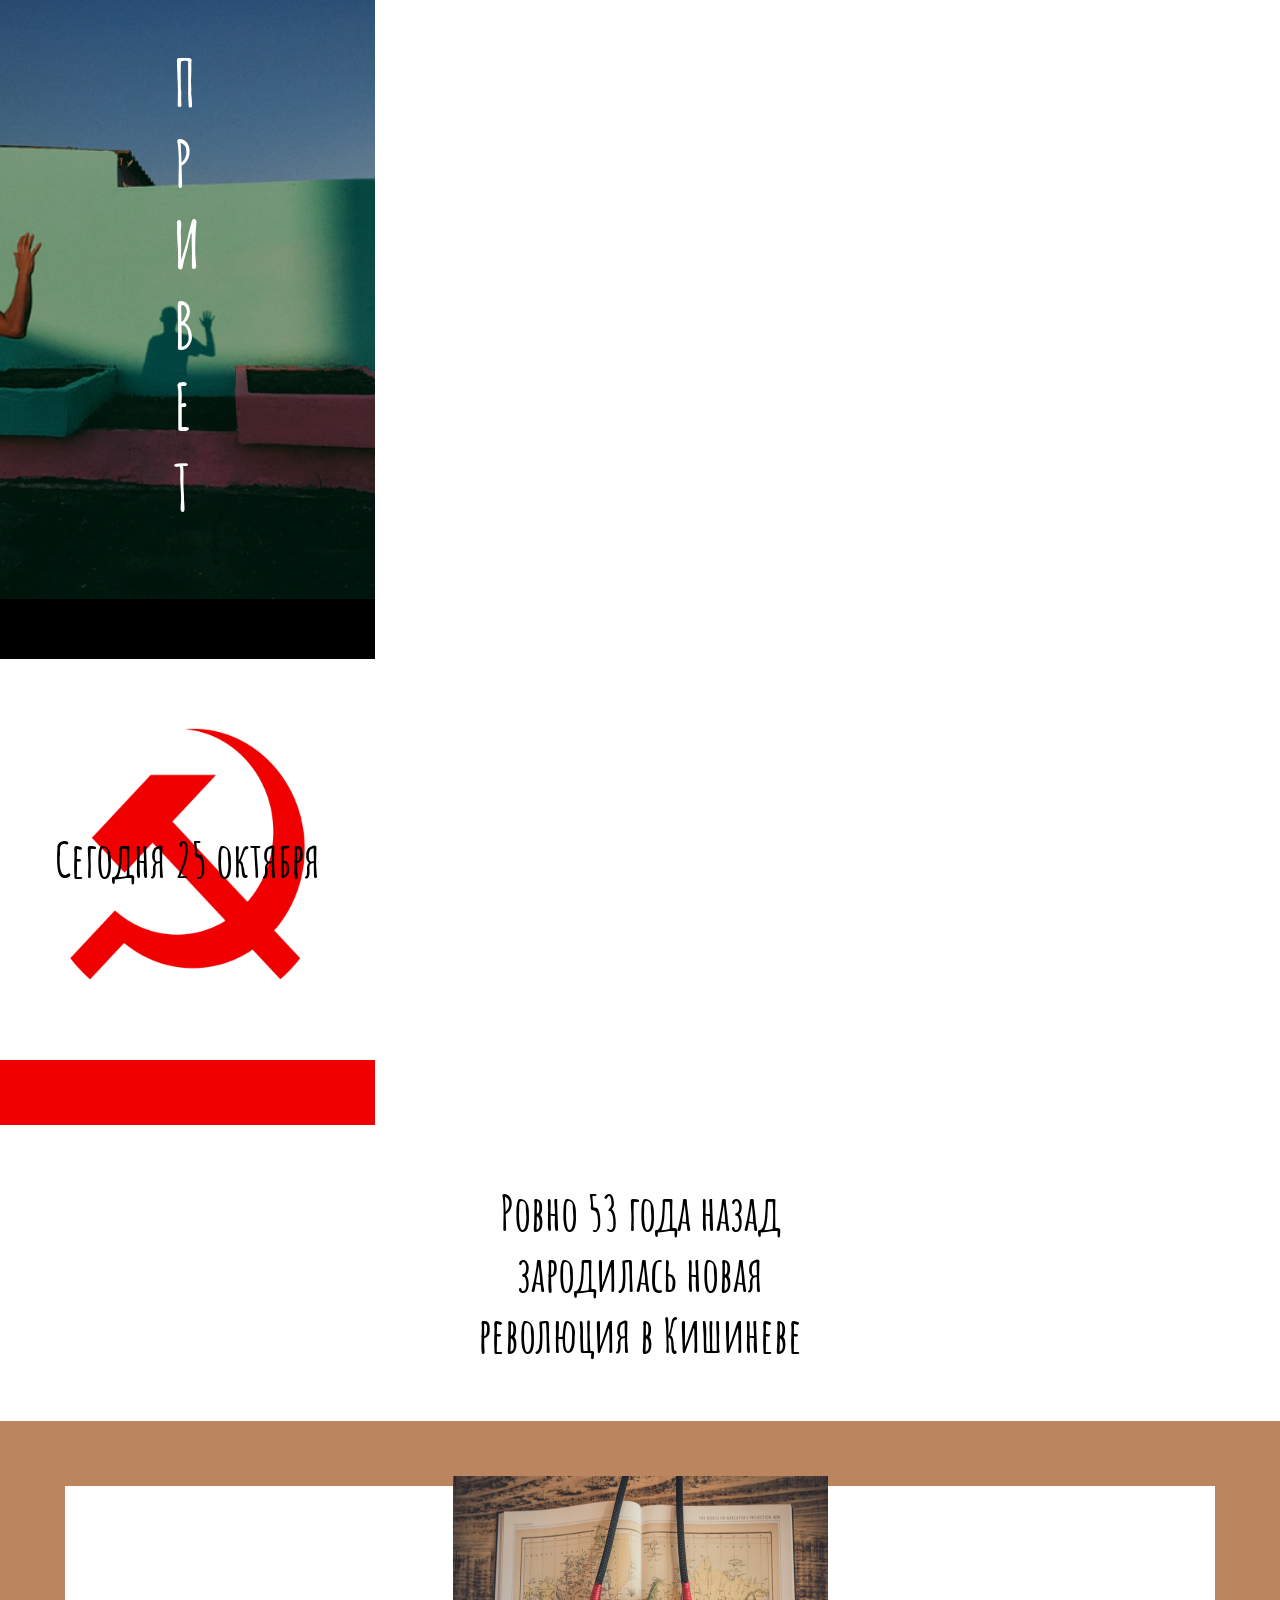
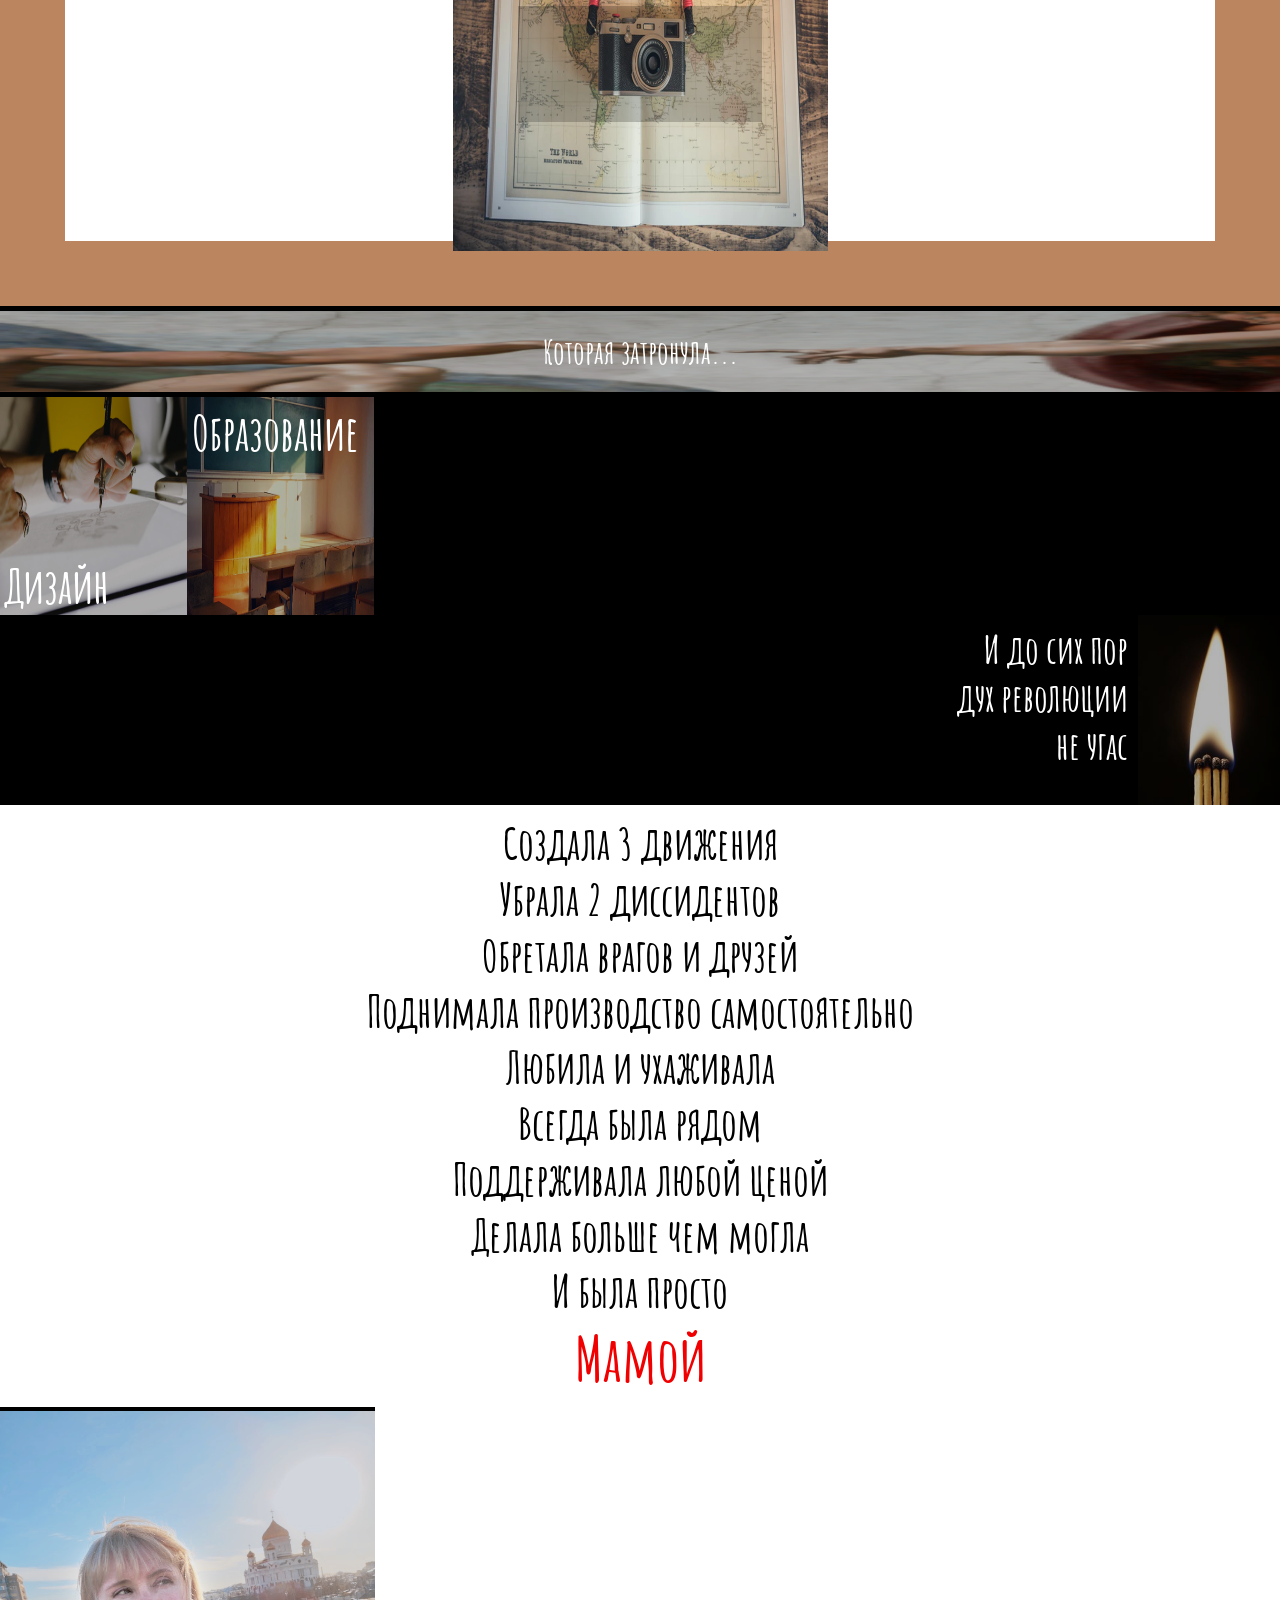
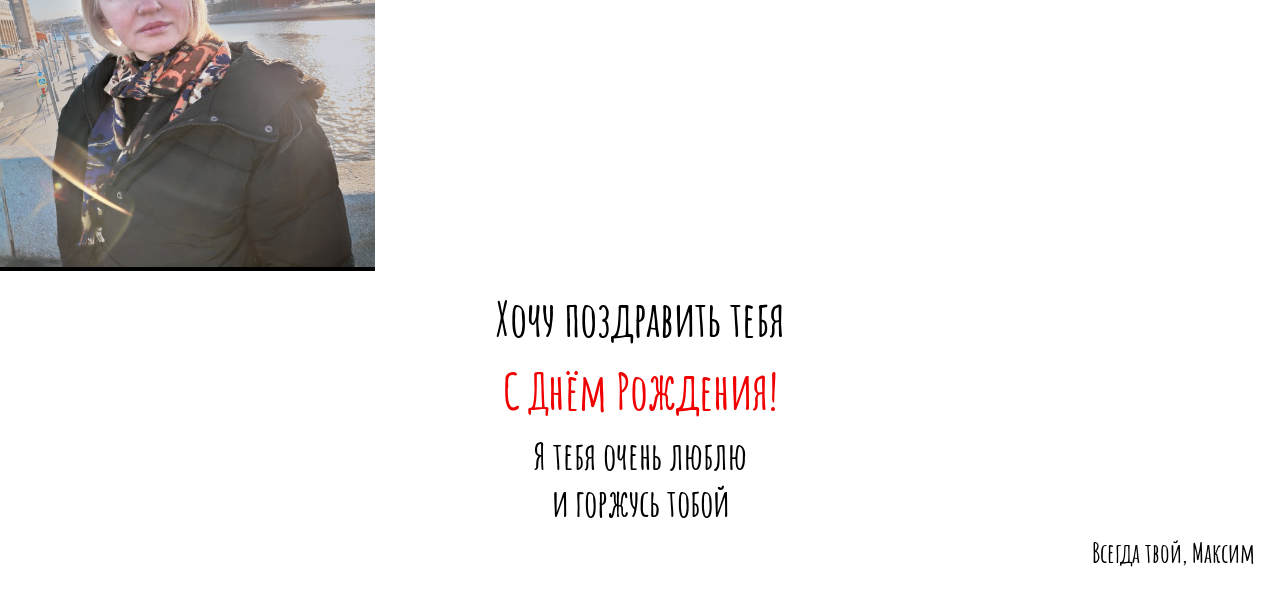
==== main.html @ 73486142 "Initial Commit" ====
<!DOCTYPE html>
<html lang="en">
<head>
    <meta charset="UTF-8">
    <meta name="viewport" content="width=device-width, initial-scale=1.0">
    <title>С праздником!</title>
    <link href="https://fonts.googleapis.com/css2?family=Amatic+SC:wght@400;700&display=swap" rel="stylesheet">
    <link rel="stylesheet" href="main.css">

</head>
<body>
    <div class="container">
        <img src="/photo/1.png" alt="Hello">
        <div class="box1">
    <h1>
        П<br>
        Р<br>
        И<br>
        В<br>
        Е<br>
        Т
    </h1>
        </div>
    </div>
    <div class="box2">
        
        <h1>Сегодня 25 октября</h1>
        <img src="/photo/2.png" alt="USSR">
    </div>
    <div class="box3">
        <h1>Ровно 53 года назад <br>
            зародилась новая <br>
            революция в Кишиневе</h1>
    </div>
    <div class="box4">
        <img src="/photo/3.png" alt="World">
            <h1>Которая прошла <br>
                не одно государство</h1>
    </div>
    <div class="box5">
        <img src="/photo/4.png" alt="Hand">
        <h1>Которая затронула...</h1>
    </div>
    <div class="box6">
        <div class="des">
            <img src="/photo/5.png" alt="Design">
            <h1>Дизайн</h1>
        </div>
        <div class="edu">
            <img src="/photo/6.png" alt="Education">
            <h1>Образование</h1>
        </div>
    </div>
    <div class="box7">
        <h1>И до сих пор <br>
            дух революции <br>
            не угас</h1>
            <img src="/photo/7.jpg" alt="Fire">
    </div>
    <div class="box8">
        <h1>Создала 3 движения</h1>
        <h1>Убрала 2 диссидентов</h1>
        <h1>Обретала врагов и друзей</h1>
        <h1>Поднимала производство 
            самостоятельно</h1>
        <h1>Любила и ухаживала</h1>
        <h1>Всегда была рядом</h1>
        <h1>Поддерживала любой 
            ценой</h1>
        <h1>Делала больше чем могла</h1>
        <h1>И была просто</h1>
        <h1><span>Мамой</span> </h1>

    </div>
    <div class="box9">
        
        
        <img src="/photo/7.png" alt="You">
    </div>
    <div class="text9">
        <h2>Хочу
            поздравить
            тебя</h2>
        <h1>С Днём Рождения!</h1>
        <h3>Я тебя очень люблю <br>
            и горжусь тобой</h3>
            <h5>Всегда твой, Максим</h5>
    </div>
</body>
</html>
---- main.css ----
* {
    padding: 0;
    margin: 0;
}
body {
    width:375 ;
    height: 100%;
    font-family: 'Amatic SC', cursive;
    
}
.container {
    height: 599px;
    width: 375px;
    background: black;
}
.container img {
    position: absolute;
    width: 375px;
    height: 599px;
    left: 0px;
    top: 0px;    
    opacity: 65%;   

}

.box1 {
    width: 375px;
    height: 100%;
    font-size: 32px;
    justify-content: center;
    align-items: center;
    display: flex;
    border-bottom: 65px solid black;
    position: relative;
}

.box1 h1 {
    padding-bottom: 30px;
    color: white;
}
/* box2 */

.box2 {
    width: 375px;
    height: 401px;
    position: relative;
    color: black;
    margin-top: 60px;
    justify-content: center;
    align-items: center;
    display: flex;
    text-align: center;
    border-bottom: 65px solid #F00001 ;
}
.box2 h1 {
    z-index: 2;
    font-size: 48px;
}
.box2 img {
    width: 375px;
    height: 401px;
    position: absolute;
    z-index: 1;
    
}
/* box3 */
.box3 {
    justify-content: center;
    align-items: center;
    display: flex;
    text-align: center;
    height: 296px;
    font-size: 24px;
}
/* box4 */
.box4 {
    height: 355px;
    position: relative;
    justify-content: center;
    align-items: center;
    display: flex;
    text-align: center;
    border: 65px #BB865F solid;

}
.box4 img {
    position: absolute;
    z-index: 1;
    height: 375px;
    width: 375px;

}
.box4 h1 {
    z-index: 2;
    position: absolute;
    color: white;
    padding:10px;
    background: rgba(0, 0, 0, 0.2);
    border-radius: 10px;
    backdrop-filter: blur(0.7px);
    font-size: 38px;

}
/* box5 */
.box5 {
    position: relative;
    justify-content: center;
    align-items: center;
    display: flex;
    text-align: center;
    height: 81px;
    border-top: black 5px solid;
    border-bottom: black 5px solid;
    background-color: black;
   

}
.box5 img {
    height: 81px;
    position: absolute;
    width: 100%;
    z-index: 1;
    opacity: 70%;
}
.box5 h1 {
    z-index: 2;
    color: white;
}
/* box6 */
.box6 {
    display: flex;
    background-color: black;
}
.des , .edu {
    position: relative;
}
.des , .edu, .des img, .edu img {
 width: 187px;
 height: 218px;
}
.des img, .edu img {
    position: absolute;
    z-index: 1;
    opacity: 70%;
}
.des h1 , .edu h1 {
    z-index: 2;
    position: absolute;
    font-size: 48px;
    color: white;
    padding: 5px;
}
.des h1 {
   top: 70%; 
}
/* box7 */
.box7 {
    background-color: black;
    display: flex;
    color: white;

}
.box7 img {
    width: 150px;
    height: 190px;
    opacity: 70%;

}
.box7 h1 {
    width: 100%;
    text-align: right;
    padding: 10px;
    font-size: 38px;
}
/* box8 */
.box8 {
    text-align: center;
    padding: 10px;
    font-size: 22px;
}
.box8 h1 span {
    color:#F00001 ;
    font-size: 62px;
}
/* box9 */
.box9 {
    height: 456px;

}
.box9 img {
    height: 100%;
    width: 375px ;
    border-top: 4px black solid;
    border-bottom: 4px black solid;
 
}
.text9 {
    padding: 25px;
    text-align: center;
    font-size: 32px;
}
.text9 h1 {
    color: #F00001;
    font-size: 50px;
    padding: 10px 0px 10px 0px;
}
.text9 h5 {
    text-align: right;
    padding: 10px 0px 10px 0px;
}
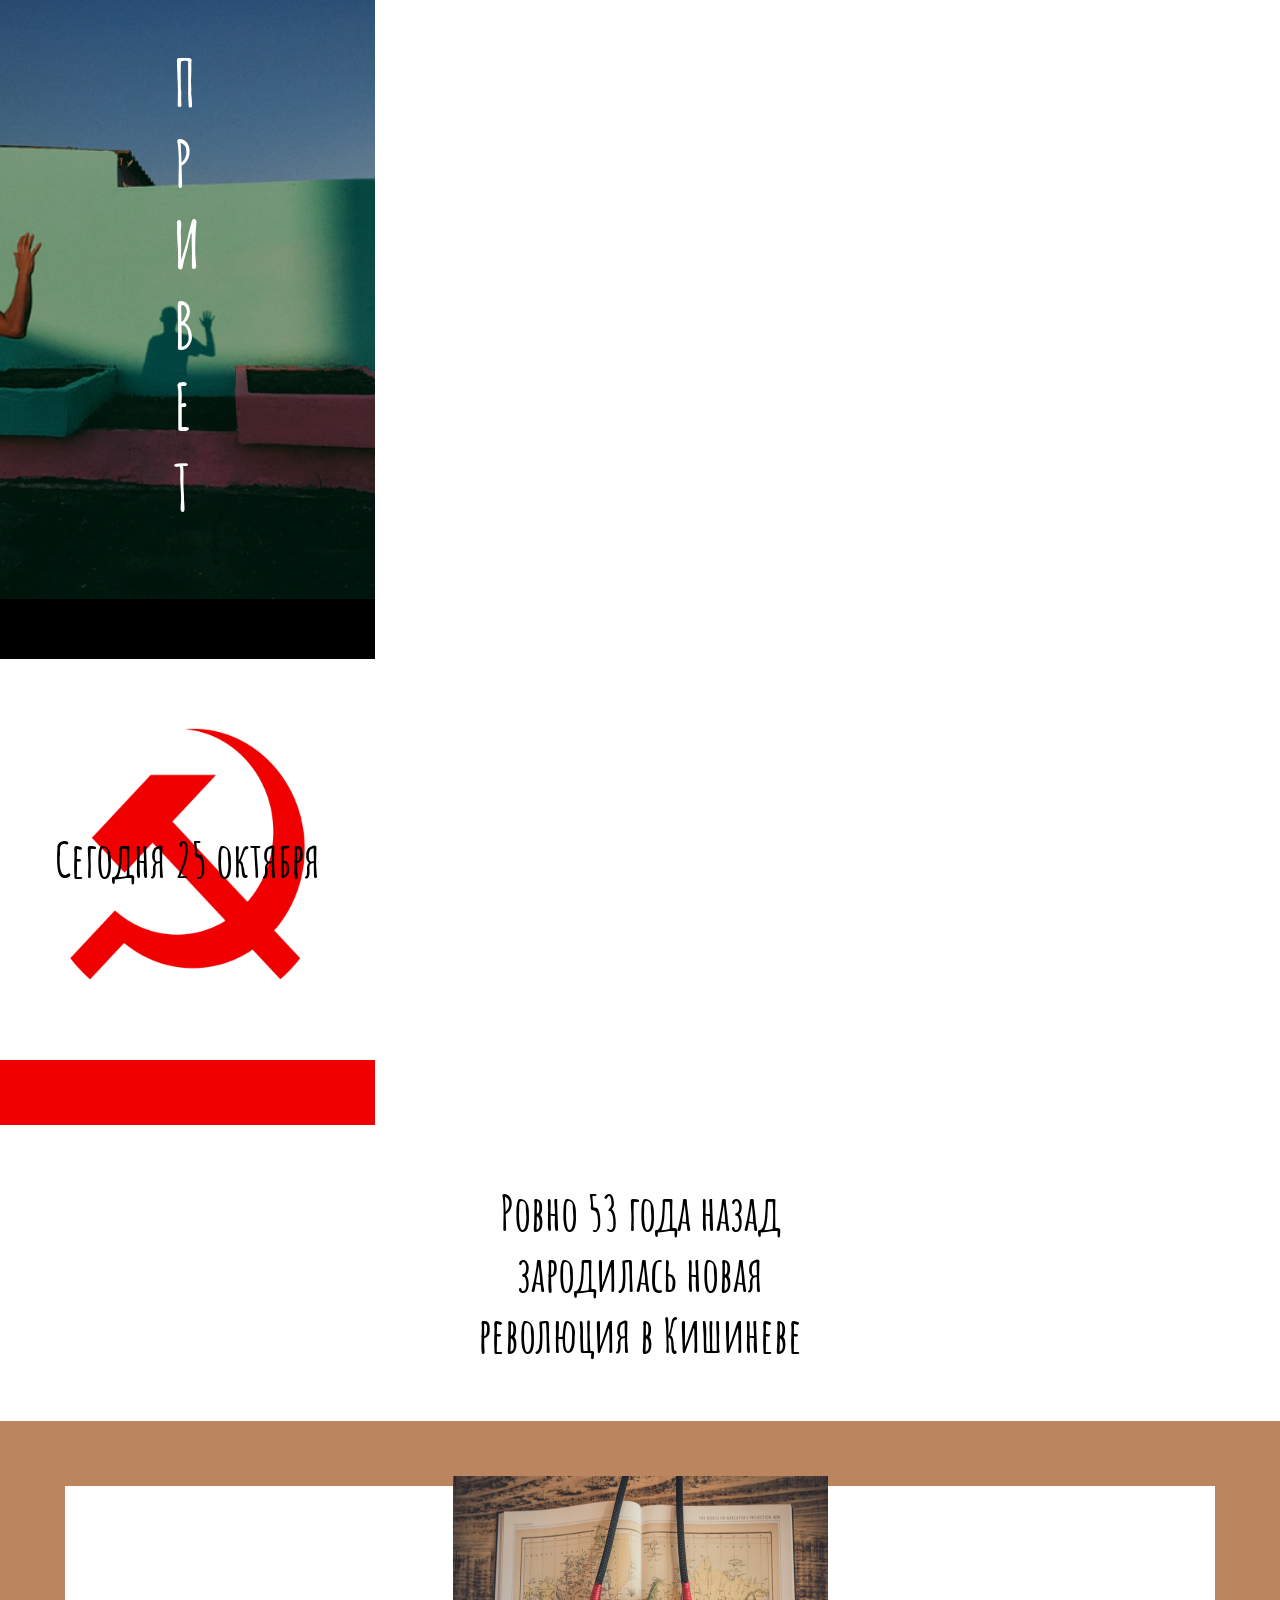
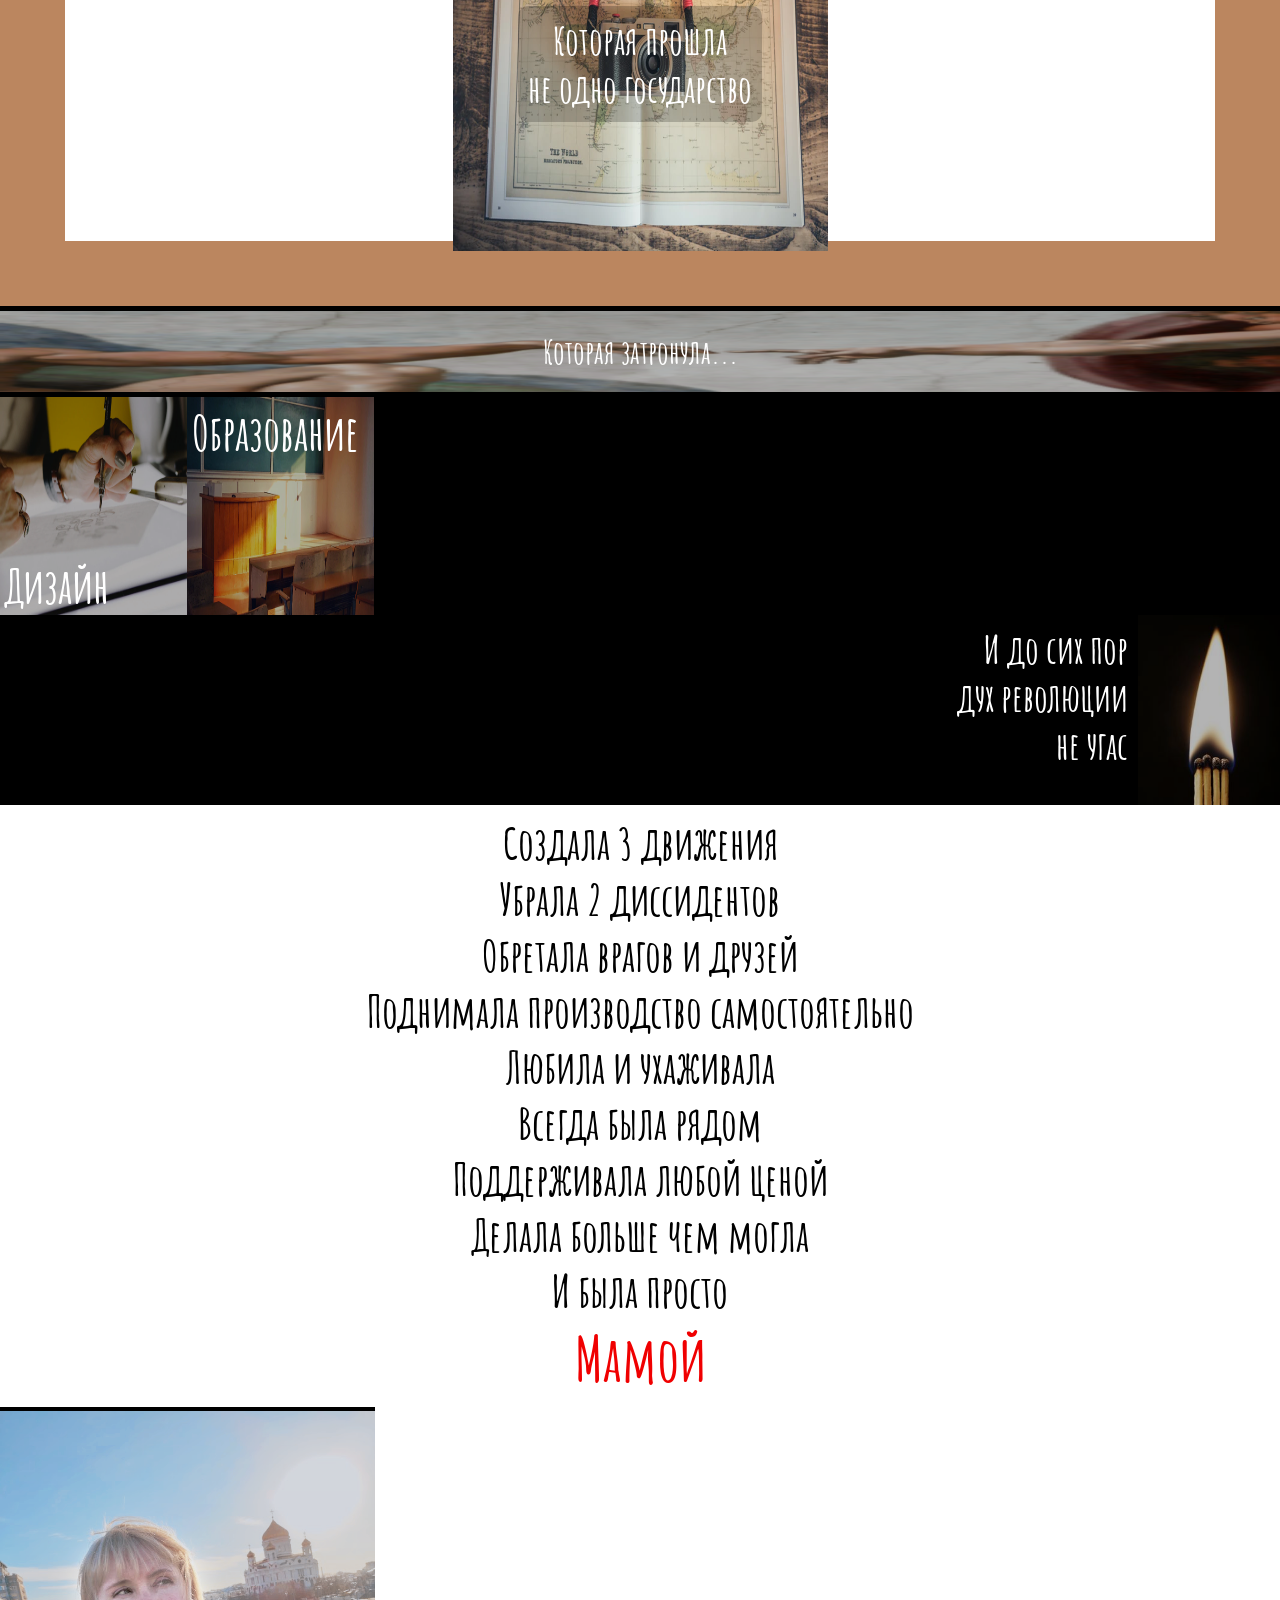
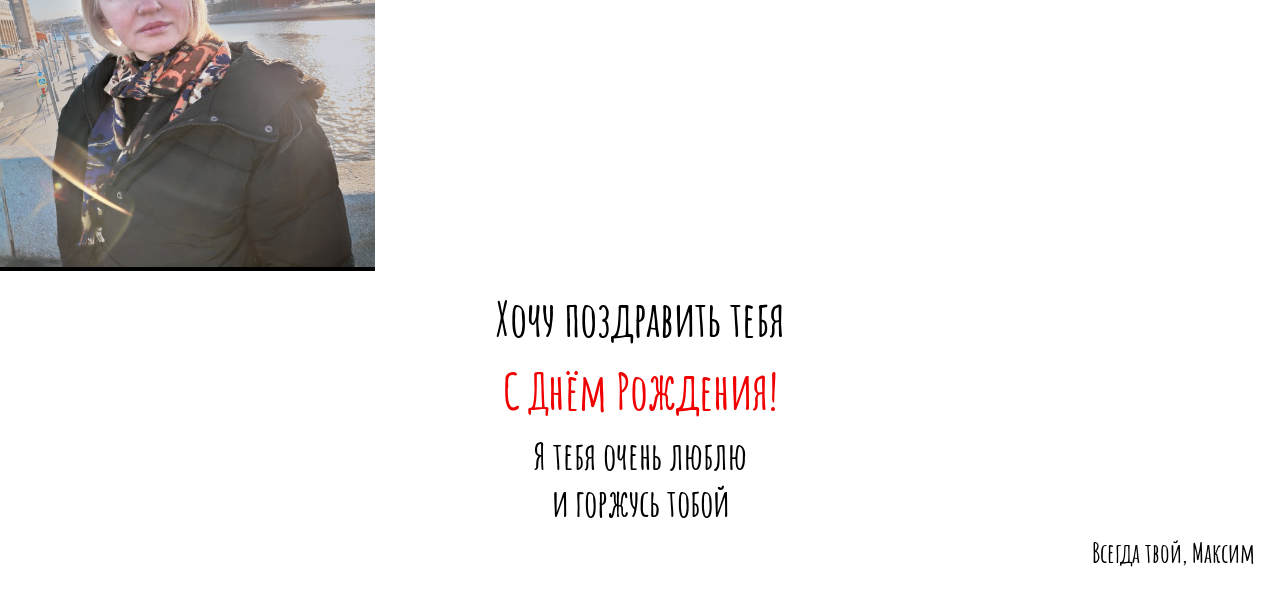
==== commit 45307fa2: "Initial Commit" ====
--- a/main.html
+++ b/main.html
@@ -5,7 +5,7 @@
     <meta name="viewport" content="width=device-width, initial-scale=1.0">
     <title>С праздником!</title>
     <link href="https://fonts.googleapis.com/css2?family=Amatic+SC:wght@400;700&display=swap" rel="stylesheet">
-    <link rel="stylesheet" href="main.css">
+    <link rel="stylesheet" href="/css/main.css">
 
 </head>
 <body>
--- a/css/main.css
+++ b/css/main.css
@@ -0,0 +1,210 @@
+* {
+    padding: 0;
+    margin: 0;
+}
+body {
+    width:375 ;
+    height: 100%;
+    font-family: 'Amatic SC', cursive;
+    
+}
+.container {
+    height: 599px;
+    width: 375px;
+    background: black;
+}
+.container img {
+    position: absolute;
+    width: 375px;
+    height: 599px;
+    left: 0px;
+    top: 0px;    
+    opacity: 65%;   
+
+}
+
+.box1 {
+    width: 375px;
+    height: 100%;
+    font-size: 32px;
+    justify-content: center;
+    align-items: center;
+    display: flex;
+    border-bottom: 65px solid black;
+    position: relative;
+}
+
+.box1 h1 {
+    padding-bottom: 30px;
+    color: white;
+}
+/* box2 */
+
+.box2 {
+    width: 375px;
+    height: 401px;
+    position: relative;
+    color: black;
+    margin-top: 60px;
+    justify-content: center;
+    align-items: center;
+    display: flex;
+    text-align: center;
+    border-bottom: 65px solid #F00001 ;
+}
+.box2 h1 {
+    z-index: 2;
+    font-size: 48px;
+}
+.box2 img {
+    width: 375px;
+    height: 401px;
+    position: absolute;
+    z-index: 1;
+    
+}
+/* box3 */
+.box3 {
+    justify-content: center;
+    align-items: center;
+    display: flex;
+    text-align: center;
+    height: 296px;
+    font-size: 24px;
+}
+/* box4 */
+.box4 {
+    height: 355px;
+    position: relative;
+    justify-content: center;
+    align-items: center;
+    display: flex;
+    text-align: center;
+    border: 65px #BB865F solid;
+
+}
+.box4 img {
+    position: absolute;
+    z-index: 1;
+    height: 375px;
+    width: 375px;
+
+}
+.box4 h1 {
+    z-index: 2;
+    position: absolute;
+    color: white;
+    padding:10px;
+    background: rgba(0, 0, 0, 0.2);
+    border-radius: 10px;
+    backdrop-filter: blur(0.7px);
+    font-size: 38px;
+
+}
+/* box5 */
+.box5 {
+    position: relative;
+    justify-content: center;
+    align-items: center;
+    display: flex;
+    text-align: center;
+    height: 81px;
+    border-top: black 5px solid;
+    border-bottom: black 5px solid;
+    background-color: black;
+   
+
+}
+.box5 img {
+    height: 81px;
+    position: absolute;
+    width: 100%;
+    z-index: 1;
+    opacity: 70%;
+}
+.box5 h1 {
+    z-index: 2;
+    color: white;
+}
+/* box6 */
+.box6 {
+    display: flex;
+    background-color: black;
+}
+.des , .edu {
+    position: relative;
+}
+.des , .edu, .des img, .edu img {
+ width: 187px;
+ height: 218px;
+}
+.des img, .edu img {
+    position: absolute;
+    z-index: 1;
+    opacity: 70%;
+}
+.des h1 , .edu h1 {
+    z-index: 2;
+    position: absolute;
+    font-size: 48px;
+    color: white;
+    padding: 5px;
+}
+.des h1 {
+   top: 70%; 
+}
+/* box7 */
+.box7 {
+    background-color: black;
+    display: flex;
+    color: white;
+
+}
+.box7 img {
+    width: 150px;
+    height: 190px;
+    opacity: 70%;
+
+}
+.box7 h1 {
+    width: 100%;
+    text-align: right;
+    padding: 10px;
+    font-size: 38px;
+}
+/* box8 */
+.box8 {
+    text-align: center;
+    padding: 10px;
+    font-size: 22px;
+}
+.box8 h1 span {
+    color:#F00001 ;
+    font-size: 62px;
+}
+/* box9 */
+.box9 {
+    height: 456px;
+
+}
+.box9 img {
+    height: 100%;
+    width: 375px ;
+    border-top: 4px black solid;
+    border-bottom: 4px black solid;
+ 
+}
+.text9 {
+    padding: 25px;
+    text-align: center;
+    font-size: 32px;
+}
+.text9 h1 {
+    color: #F00001;
+    font-size: 50px;
+    padding: 10px 0px 10px 0px;
+}
+.text9 h5 {
+    text-align: right;
+    padding: 10px 0px 10px 0px;
+}
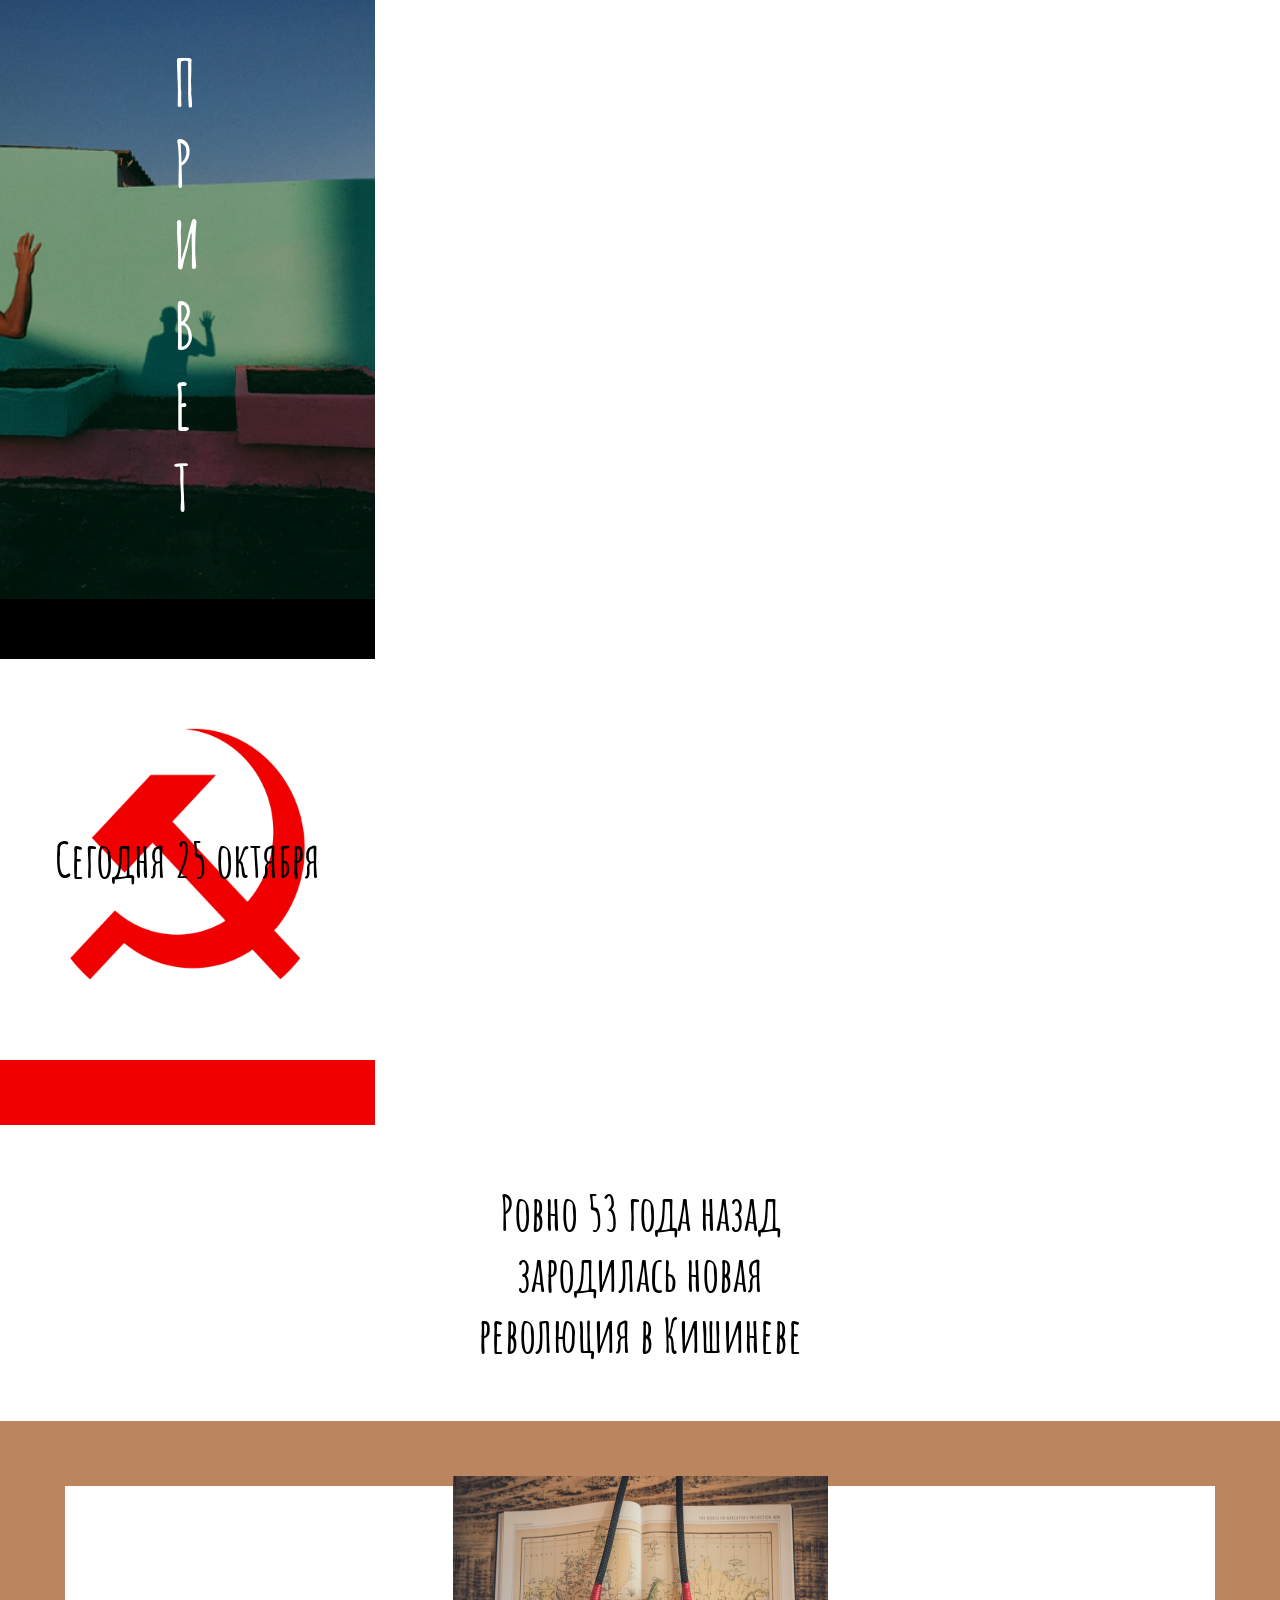
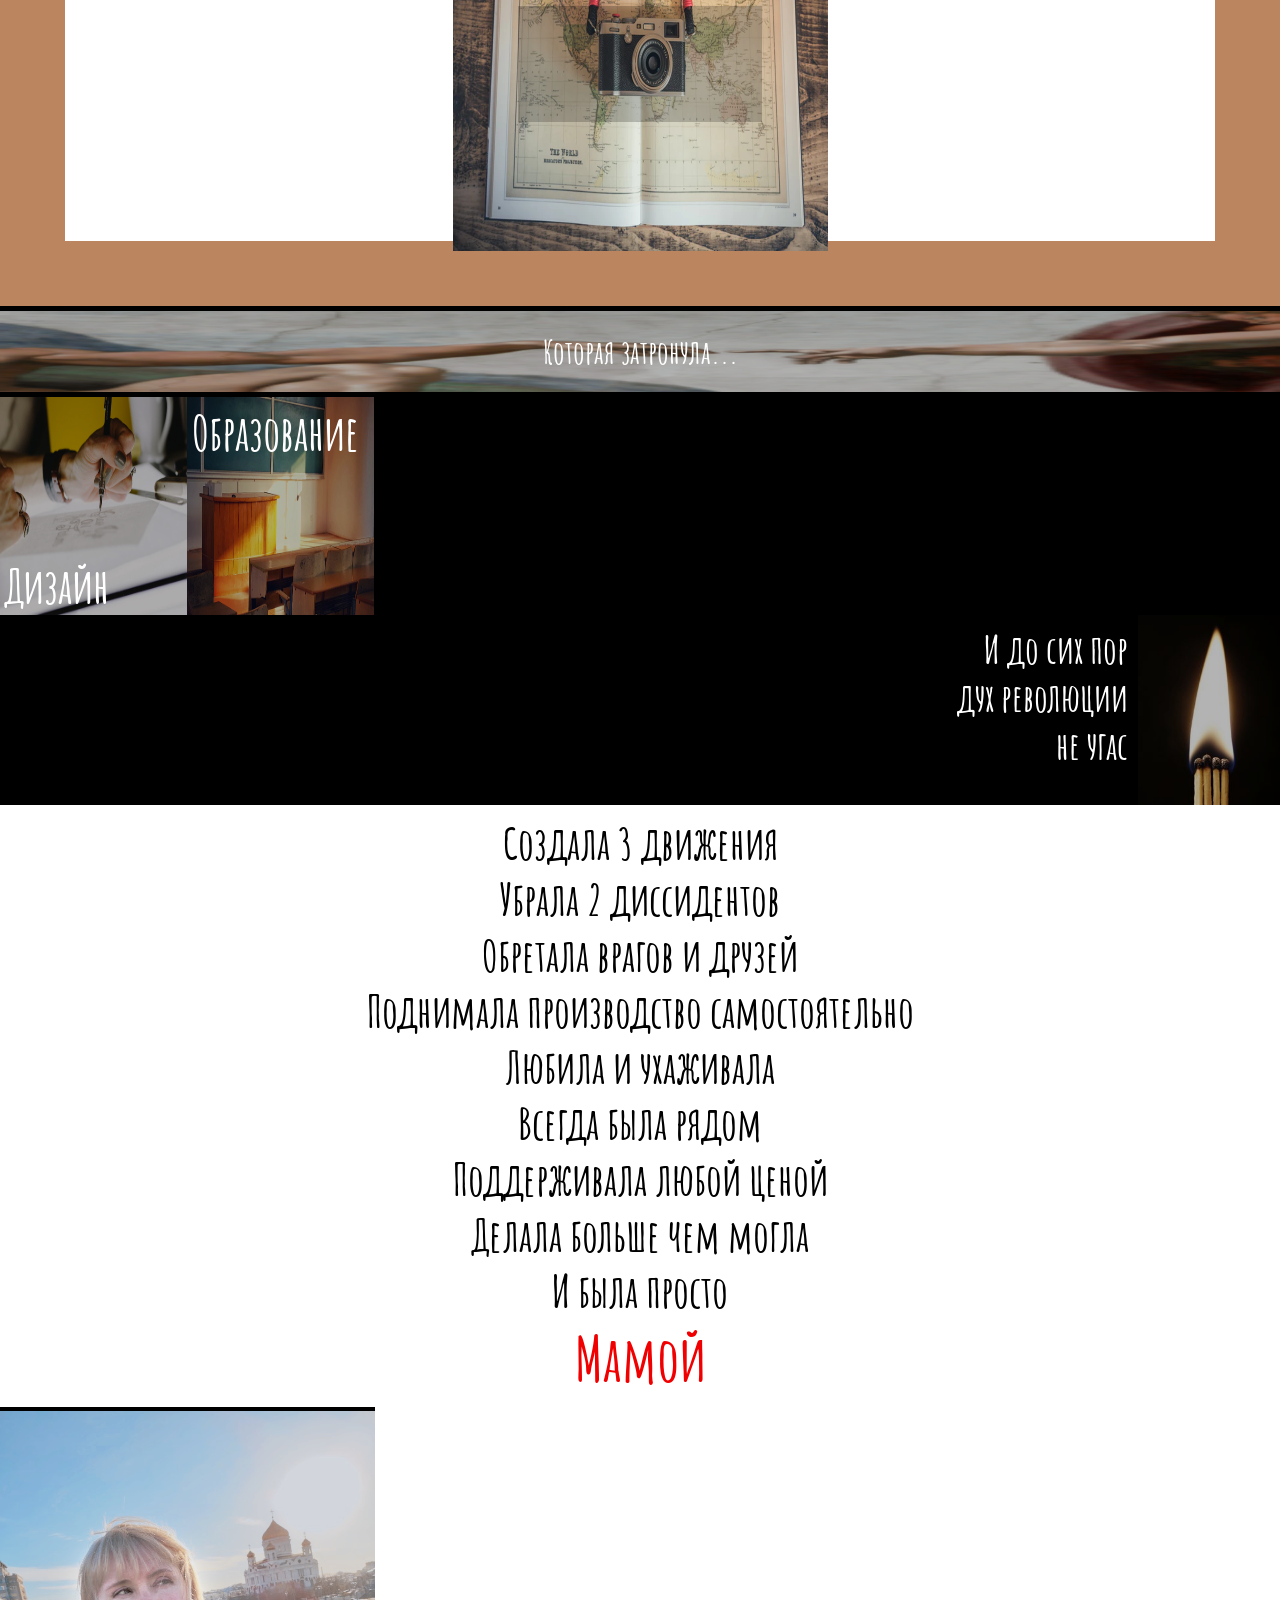
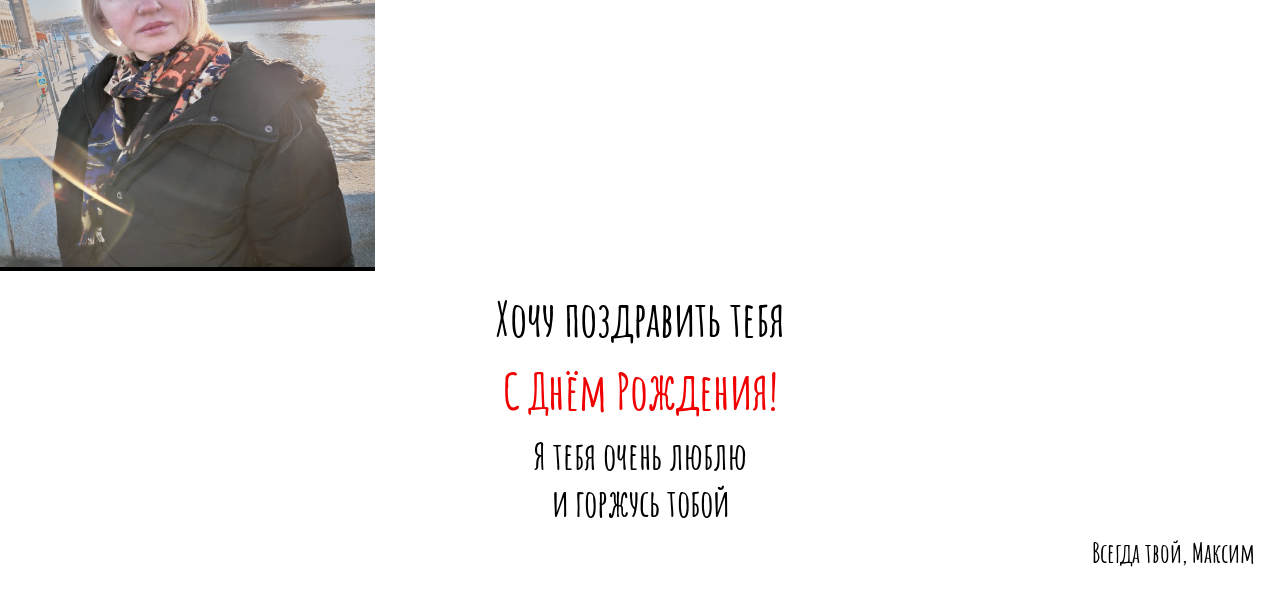
==== commit 348aa018: "Initial Commit" ====
--- a/main.html
+++ b/main.html
@@ -3,7 +3,7 @@
 <head>
     <meta charset="UTF-8">
     <meta name="viewport" content="width=device-width, initial-scale=1.0">
-    <title>С праздником!</title>
+    <title>Happy</title>
     <link href="https://fonts.googleapis.com/css2?family=Amatic+SC:wght@400;700&display=swap" rel="stylesheet">
     <link rel="stylesheet" href="/css/main.css">
 
